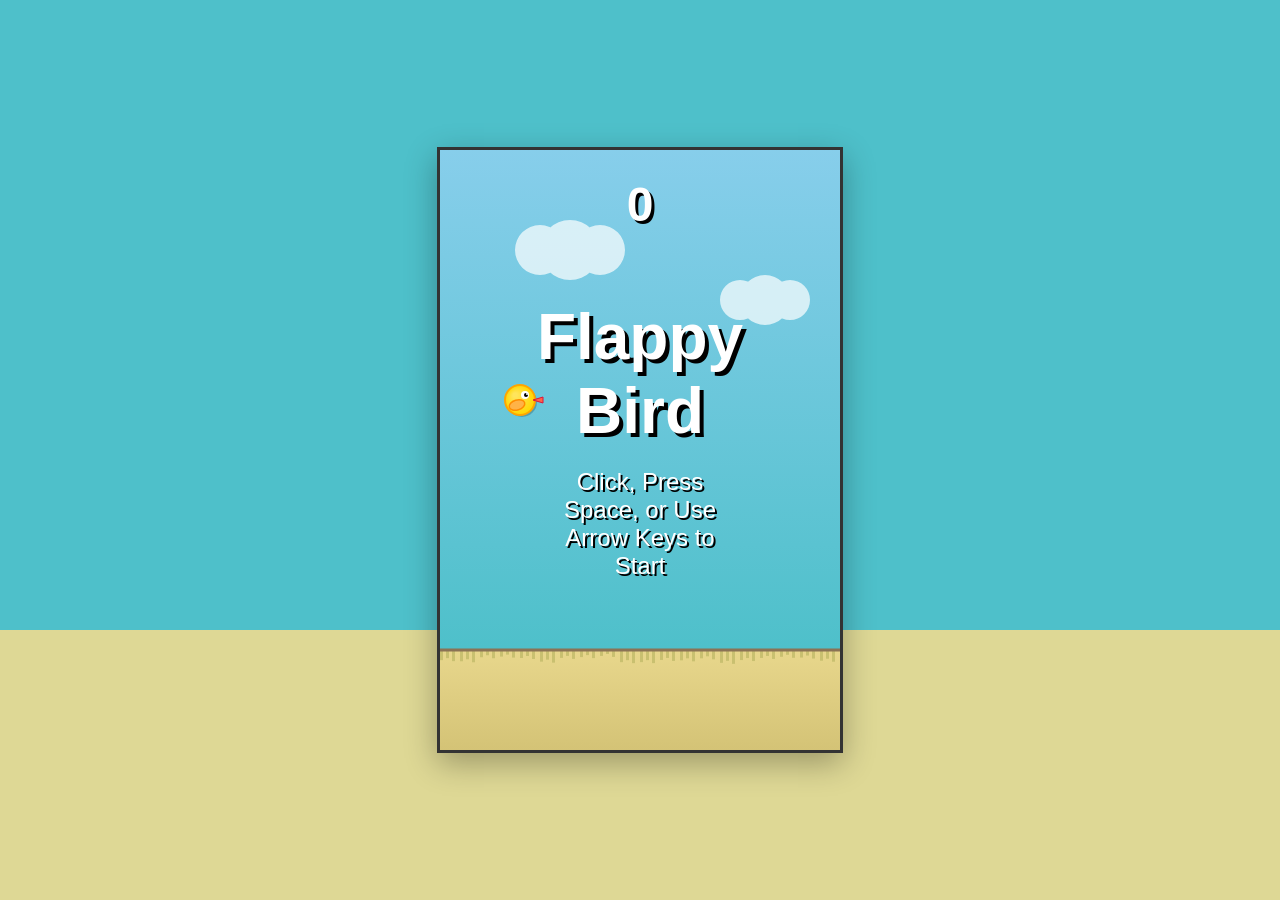
==== flappybird.html @ 7a99978a "Add files via upload" ====
<!DOCTYPE html>
<html lang="en">
<head>
    <meta charset="UTF-8">
    <meta name="viewport" content="width=device-width, initial-scale=1.0">
    <title>Flappy Bird</title>
    <style>
        body {
            margin: 0;
            padding: 0;
            display: flex;
            justify-content: center;
            align-items: center;
            min-height: 100vh;
            background: linear-gradient(to bottom, #4ec0ca 0%, #4ec0ca 70%, #ded895 70%);
            font-family: 'Arial', sans-serif;
        }
        
        #gameContainer {
            position: relative;
            box-shadow: 0 10px 30px rgba(0,0,0,0.3);
        }
        
        canvas {
            display: block;
            border: 3px solid #333;
        }
        
        #score {
            position: absolute;
            top: 30px;
            left: 50%;
            transform: translateX(-50%);
            font-size: 48px;
            color: white;
            text-shadow: 3px 3px 0 #000;
            font-weight: bold;
            z-index: 10;
        }
        
        #gameOver {
            position: absolute;
            top: 50%;
            left: 50%;
            transform: translate(-50%, -50%);
            text-align: center;
            color: white;
            display: none;
            z-index: 20;
        }
        
        #gameOver h1 {
            font-size: 64px;
            margin: 0;
            text-shadow: 4px 4px 0 #000;
        }
        
        #gameOver p {
            font-size: 24px;
            margin: 20px 0;
            text-shadow: 2px 2px 0 #000;
        }
        
        #gameOver button {
            font-size: 24px;
            padding: 15px 40px;
            background: #ffa500;
            border: 3px solid #333;
            border-radius: 10px;
            cursor: pointer;
            font-weight: bold;
            color: white;
            text-shadow: 2px 2px 0 #000;
        }
        
        #gameOver button:hover {
            background: #ff8c00;
            transform: scale(1.05);
        }
        
        #startScreen {
            position: absolute;
            top: 50%;
            left: 50%;
            transform: translate(-50%, -50%);
            text-align: center;
            color: white;
            z-index: 20;
        }
        
        #startScreen h1 {
            font-size: 64px;
            margin: 0;
            text-shadow: 4px 4px 0 #000;
        }
        
        #startScreen p {
            font-size: 24px;
            margin: 20px 0;
            text-shadow: 2px 2px 0 #000;
        }
    </style>
</head>
<body>
    <div id="gameContainer">
        <canvas id="gameCanvas" width="400" height="600"></canvas>
        <div id="score">0</div>
        <div id="startScreen">
            <h1>Flappy Bird</h1>
            <p>Click, Press Space, or Use Arrow Keys to Start</p>
        </div>
        <div id="gameOver">
            <h1>Game Over!</h1>
            <p>Score: <span id="finalScore">0</span></p>
            <button onclick="restartGame()">Play Again</button>
        </div>
    </div>

    <script>
        const canvas = document.getElementById('gameCanvas');
        const ctx = canvas.getContext('2d');
        const scoreEl = document.getElementById('score');
        const gameOverEl = document.getElementById('gameOver');
        const finalScoreEl = document.getElementById('finalScore');
        const startScreenEl = document.getElementById('startScreen');

        let gameStarted = false;
        let gameActive = false;
        let score = 0;
        let frames = 0;

        const bird = {
            x: 80,
            y: 250,
            radius: 15,
            velocity: 0,
            gravity: 0.3,
            jump: -6.5
        };

        const pipes = [];
        const pipeWidth = 60;
        const pipeGap = 220;
        const pipeSpeed = 2;

        function createPipe() {
            const minHeight = 80;
            const maxHeight = canvas.height - pipeGap - minHeight - 120;
            const height = Math.floor(Math.random() * (maxHeight - minHeight + 1)) + minHeight;
            
            pipes.push({
                x: canvas.width,
                top: height,
                bottom: height + pipeGap,
                scored: false
            });
        }

        function drawBird() {
            const angle = Math.min(bird.velocity * 3, 90) * Math.PI / 180;
            
            ctx.save();
            ctx.translate(bird.x, bird.y);
            ctx.rotate(angle);
            
            // Body shadow
            ctx.fillStyle = 'rgba(0, 0, 0, 0.2)';
            ctx.beginPath();
            ctx.arc(2, 2, bird.radius, 0, Math.PI * 2);
            ctx.fill();
            
            // Body
            const gradient = ctx.createRadialGradient(-5, -5, 2, 0, 0, bird.radius);
            gradient.addColorStop(0, '#FFE55C');
            gradient.addColorStop(1, '#FFD700');
            ctx.fillStyle = gradient;
            ctx.beginPath();
            ctx.arc(0, 0, bird.radius, 0, Math.PI * 2);
            ctx.fill();
            
            // Body outline
            ctx.strokeStyle = '#FFA500';
            ctx.lineWidth = 2;
            ctx.stroke();
            
            // Wing
            ctx.fillStyle = '#FFB347';
            ctx.beginPath();
            ctx.ellipse(-3, 5, 8, 5, -0.3, 0, Math.PI * 2);
            ctx.fill();
            ctx.strokeStyle = '#FF8C00';
            ctx.lineWidth = 1.5;
            ctx.stroke();
            
            // Beak
            ctx.fillStyle = '#FF6347';
            ctx.beginPath();
            ctx.moveTo(bird.radius - 2, 0);
            ctx.lineTo(bird.radius + 8, -3);
            ctx.lineTo(bird.radius + 8, 3);
            ctx.closePath();
            ctx.fill();
            ctx.strokeStyle = '#DC143C';
            ctx.lineWidth = 1;
            ctx.stroke();
            
            // Eye white
            ctx.fillStyle = '#FFF';
            ctx.beginPath();
            ctx.arc(5, -5, 4, 0, Math.PI * 2);
            ctx.fill();
            
            // Eye pupil
            ctx.fillStyle = '#000';
            ctx.beginPath();
            ctx.arc(6, -5, 2, 0, Math.PI * 2);
            ctx.fill();
            
            // Eye shine
            ctx.fillStyle = '#FFF';
            ctx.beginPath();
            ctx.arc(7, -6, 1, 0, Math.PI * 2);
            ctx.fill();
            
            ctx.restore();
        }

        function drawPipes() {
            pipes.forEach(pipe => {
                // Pipe gradient
                const topGradient = ctx.createLinearGradient(pipe.x, 0, pipe.x + pipeWidth, 0);
                topGradient.addColorStop(0, '#66BB6A');
                topGradient.addColorStop(0.5, '#4CAF50');
                topGradient.addColorStop(1, '#388E3C');
                
                // Top pipe body
                ctx.fillStyle = topGradient;
                ctx.fillRect(pipe.x, 0, pipeWidth, pipe.top);
                
                // Top pipe cap
                ctx.fillStyle = '#66BB6A';
                ctx.fillRect(pipe.x - 5, pipe.top - 30, pipeWidth + 10, 30);
                
                // Pipe highlights
                ctx.fillStyle = 'rgba(255, 255, 255, 0.2)';
                ctx.fillRect(pipe.x + 5, 0, 8, pipe.top - 30);
                ctx.fillRect(pipe.x + 5, pipe.top - 30, 8, 25);
                
                // Pipe border
                ctx.strokeStyle = '#2d5c2d';
                ctx.lineWidth = 3;
                ctx.strokeRect(pipe.x, 0, pipeWidth, pipe.top);
                ctx.strokeRect(pipe.x - 5, pipe.top - 30, pipeWidth + 10, 30);
                
                // Bottom pipe
                const bottomGradient = ctx.createLinearGradient(pipe.x, 0, pipe.x + pipeWidth, 0);
                bottomGradient.addColorStop(0, '#66BB6A');
                bottomGradient.addColorStop(0.5, '#4CAF50');
                bottomGradient.addColorStop(1, '#388E3C');
                
                ctx.fillStyle = bottomGradient;
                ctx.fillRect(pipe.x, pipe.bottom, pipeWidth, canvas.height - pipe.bottom);
                
                // Bottom pipe cap
                ctx.fillStyle = '#66BB6A';
                ctx.fillRect(pipe.x - 5, pipe.bottom, pipeWidth + 10, 30);
                
                // Pipe highlights
                ctx.fillStyle = 'rgba(255, 255, 255, 0.2)';
                ctx.fillRect(pipe.x + 5, pipe.bottom + 5, 8, canvas.height - pipe.bottom - 105);
                ctx.fillRect(pipe.x + 5, pipe.bottom, 8, 25);
                
                // Pipe border
                ctx.strokeStyle = '#2d5c2d';
                ctx.strokeRect(pipe.x, pipe.bottom, pipeWidth, canvas.height - pipe.bottom);
                ctx.strokeRect(pipe.x - 5, pipe.bottom, pipeWidth + 10, 30);
            });
        }

        function updateBird() {
            bird.velocity += bird.gravity;
            bird.y += bird.velocity;
            
            if (bird.y + bird.radius > canvas.height - 100) {
                bird.y = canvas.height - 100 - bird.radius;
                endGame();
            }
            
            if (bird.y - bird.radius < 0) {
                bird.y = bird.radius;
                bird.velocity = 0;
            }
        }

        function updatePipes() {
            if (frames % 110 === 0) {
                createPipe();
            }
            
            pipes.forEach((pipe, index) => {
                pipe.x -= pipeSpeed;
                
                if (pipe.x + pipeWidth < 0) {
                    pipes.splice(index, 1);
                }
                
                if (!pipe.scored && pipe.x + pipeWidth < bird.x) {
                    score++;
                    scoreEl.textContent = score;
                    pipe.scored = true;
                }
                
                if (
                    bird.x + bird.radius > pipe.x &&
                    bird.x - bird.radius < pipe.x + pipeWidth &&
                    (bird.y - bird.radius < pipe.top || bird.y + bird.radius > pipe.bottom)
                ) {
                    endGame();
                }
            });
        }

        function drawGround() {
            // Ground gradient
            const groundGradient = ctx.createLinearGradient(0, canvas.height - 100, 0, canvas.height);
            groundGradient.addColorStop(0, '#E8D78C');
            groundGradient.addColorStop(1, '#D4C376');
            ctx.fillStyle = groundGradient;
            ctx.fillRect(0, canvas.height - 100, canvas.width, 100);
            
            // Grass texture
            ctx.fillStyle = '#C9C070';
            for (let i = 0; i < canvas.width; i += 20) {
                const height = Math.random() * 8 + 5;
                ctx.fillRect(i, canvas.height - 100, 3, height);
                ctx.fillRect(i + 6, canvas.height - 100, 3, height - 2);
                ctx.fillRect(i + 12, canvas.height - 100, 3, height + 1);
            }
            
            // Ground border
            ctx.strokeStyle = '#8B7355';
            ctx.lineWidth = 3;
            ctx.beginPath();
            ctx.moveTo(0, canvas.height - 100);
            ctx.lineTo(canvas.width, canvas.height - 100);
            ctx.stroke();
        }

        function draw() {
            ctx.clearRect(0, 0, canvas.width, canvas.height);
            
            // Sky gradient
            const skyGradient = ctx.createLinearGradient(0, 0, 0, canvas.height - 100);
            skyGradient.addColorStop(0, '#87CEEB');
            skyGradient.addColorStop(1, '#4EC0CA');
            ctx.fillStyle = skyGradient;
            ctx.fillRect(0, 0, canvas.width, canvas.height - 100);
            
            // Clouds
            drawClouds();
            
            drawGround();
            drawPipes();
            drawBird();
        }
        
        function drawClouds() {
            ctx.fillStyle = 'rgba(255, 255, 255, 0.7)';
            const cloudOffset = (frames * 0.3) % 500;
            
            // Cloud 1
            ctx.beginPath();
            ctx.arc(100 - cloudOffset, 100, 25, 0, Math.PI * 2);
            ctx.arc(130 - cloudOffset, 100, 30, 0, Math.PI * 2);
            ctx.arc(160 - cloudOffset, 100, 25, 0, Math.PI * 2);
            ctx.fill();
            
            // Cloud 2
            ctx.beginPath();
            ctx.arc(300 - cloudOffset, 150, 20, 0, Math.PI * 2);
            ctx.arc(325 - cloudOffset, 150, 25, 0, Math.PI * 2);
            ctx.arc(350 - cloudOffset, 150, 20, 0, Math.PI * 2);
            ctx.fill();
            
            // Cloud 3
            ctx.beginPath();
            ctx.arc(500 - cloudOffset, 80, 22, 0, Math.PI * 2);
            ctx.arc(530 - cloudOffset, 80, 28, 0, Math.PI * 2);
            ctx.arc(560 - cloudOffset, 80, 22, 0, Math.PI * 2);
            ctx.fill();
        }

        function gameLoop() {
            if (!gameActive) return;
            
            frames++;
            updateBird();
            updatePipes();
            draw();
            
            requestAnimationFrame(gameLoop);
        }

        function jump() {
            if (!gameStarted) {
                startGame();
            }
            if (gameActive) {
                bird.velocity = bird.jump;
            }
        }

        function startGame() {
            gameStarted = true;
            gameActive = true;
            startScreenEl.style.display = 'none';
            gameLoop();
        }

        function endGame() {
            gameActive = false;
            gameOverEl.style.display = 'block';
            finalScoreEl.textContent = score;
        }

        function restartGame() {
            bird.y = 250;
            bird.velocity = 0;
            pipes.length = 0;
            score = 0;
            frames = 0;
            scoreEl.textContent = '0';
            gameOverEl.style.display = 'none';
            gameActive = true;
            gameLoop();
        }

        canvas.addEventListener('click', jump);
        document.addEventListener('keydown', (e) => {
            if (e.code === 'Space' || e.code === 'ArrowUp' || e.code === 'ArrowDown' || e.code === 'ArrowLeft' || e.code === 'ArrowRight') {
                e.preventDefault();
                jump();
            }
        });

        draw();
    </script>
</body>
</html>
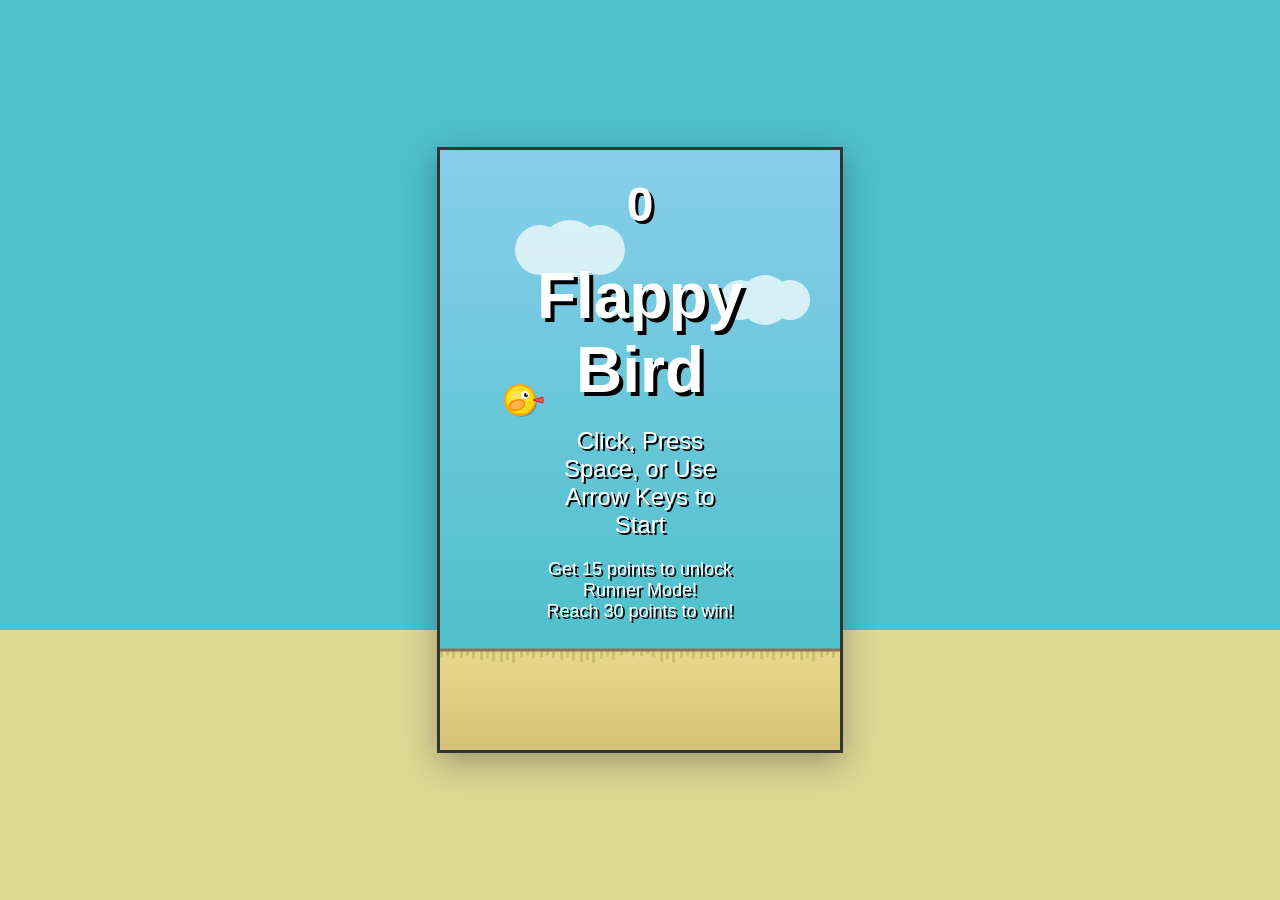
==== commit 3281dd68: "Add files via upload" ====
--- a/flappybird.html
+++ b/flappybird.html
@@ -38,6 +38,19 @@
             z-index: 10;
         }
         
+        #modeIndicator {
+            position: absolute;
+            top: 80px;
+            left: 50%;
+            transform: translateX(-50%);
+            font-size: 24px;
+            color: #FFD700;
+            text-shadow: 2px 2px 0 #000;
+            font-weight: bold;
+            z-index: 10;
+            display: none;
+        }
+        
         #gameOver {
             position: absolute;
             top: 50%;
@@ -99,19 +112,68 @@
             margin: 20px 0;
             text-shadow: 2px 2px 0 #000;
         }
+        
+        #winScreen {
+            position: absolute;
+            top: 50%;
+            left: 50%;
+            transform: translate(-50%, -50%);
+            text-align: center;
+            color: white;
+            display: none;
+            z-index: 20;
+        }
+        
+        #winScreen h1 {
+            font-size: 72px;
+            margin: 0;
+            color: #FFD700;
+            text-shadow: 4px 4px 0 #000;
+        }
+        
+        #winScreen p {
+            font-size: 28px;
+            margin: 20px 0;
+            text-shadow: 2px 2px 0 #000;
+        }
+        
+        #winScreen button {
+            font-size: 24px;
+            padding: 15px 40px;
+            background: #4CAF50;
+            border: 3px solid #333;
+            border-radius: 10px;
+            cursor: pointer;
+            font-weight: bold;
+            color: white;
+            text-shadow: 2px 2px 0 #000;
+        }
+        
+        #winScreen button:hover {
+            background: #45a049;
+            transform: scale(1.05);
+        }
     </style>
 </head>
 <body>
     <div id="gameContainer">
         <canvas id="gameCanvas" width="400" height="600"></canvas>
         <div id="score">0</div>
+        <div id="modeIndicator">RUNNER MODE!</div>
         <div id="startScreen">
             <h1>Flappy Bird</h1>
             <p>Click, Press Space, or Use Arrow Keys to Start</p>
+            <p style="font-size: 18px;">Get 15 points to unlock Runner Mode!<br>Reach 30 points to win!</p>
         </div>
         <div id="gameOver">
             <h1>Game Over!</h1>
             <p>Score: <span id="finalScore">0</span></p>
+            <button onclick="restartGame()">Play Again</button>
+        </div>
+        <div id="winScreen">
+            <h1>YOU WIN!</h1>
+            <p>Congratulations! You reached 30 points!</p>
+            <p>Final Score: <span id="winScore">30</span></p>
             <button onclick="restartGame()">Play Again</button>
         </div>
     </div>
@@ -123,11 +185,15 @@
         const gameOverEl = document.getElementById('gameOver');
         const finalScoreEl = document.getElementById('finalScore');
         const startScreenEl = document.getElementById('startScreen');
+        const winScreenEl = document.getElementById('winScreen');
+        const winScoreEl = document.getElementById('winScore');
+        const modeIndicatorEl = document.getElementById('modeIndicator');
 
         let gameStarted = false;
         let gameActive = false;
         let score = 0;
         let frames = 0;
+        let gameMode = 'flappy'; // 'flappy' or 'runner'
 
         const bird = {
             x: 80,
@@ -135,13 +201,19 @@
             radius: 15,
             velocity: 0,
             gravity: 0.3,
-            jump: -6.5
+            jump: -6.5,
+            runnerY: 0,
+            onGround: false
         };
 
         const pipes = [];
+        const obstacles = [];
         const pipeWidth = 60;
         const pipeGap = 220;
         const pipeSpeed = 2;
+        const obstacleWidth = 40;
+        const obstacleHeight = 40;
+        const runnerSpeed = 4;
 
         function createPipe() {
             const minHeight = 80;
@@ -156,20 +228,76 @@
             });
         }
 
+        function createObstacle() {
+            const patterns = ['single', 'double', 'triple', 'gap'];
+            const pattern = patterns[Math.floor(Math.random() * patterns.length)];
+            
+            const groundY = canvas.height - 100;
+            
+            if (pattern === 'single') {
+                obstacles.push({
+                    x: canvas.width,
+                    y: groundY - obstacleHeight,
+                    width: obstacleWidth,
+                    height: obstacleHeight,
+                    scored: false
+                });
+            } else if (pattern === 'double') {
+                obstacles.push({
+                    x: canvas.width,
+                    y: groundY - obstacleHeight,
+                    width: obstacleWidth,
+                    height: obstacleHeight,
+                    scored: false
+                });
+                obstacles.push({
+                    x: canvas.width + obstacleWidth + 20,
+                    y: groundY - obstacleHeight,
+                    width: obstacleWidth,
+                    height: obstacleHeight,
+                    scored: false
+                });
+            } else if (pattern === 'triple') {
+                for (let i = 0; i < 3; i++) {
+                    obstacles.push({
+                        x: canvas.width + i * (obstacleWidth + 15),
+                        y: groundY - obstacleHeight * (i % 2 + 1),
+                        width: obstacleWidth,
+                        height: obstacleHeight * (i % 2 + 1),
+                        scored: false
+                    });
+                }
+            } else if (pattern === 'gap') {
+                obstacles.push({
+                    x: canvas.width,
+                    y: groundY - obstacleHeight * 2,
+                    width: obstacleWidth,
+                    height: obstacleHeight * 2,
+                    scored: false
+                });
+            }
+        }
+
         function drawBird() {
+            if (gameMode === 'runner') {
+                drawRunnerBird();
+            } else {
+                drawFlyingBird();
+            }
+        }
+
+        function drawFlyingBird() {
             const angle = Math.min(bird.velocity * 3, 90) * Math.PI / 180;
             
             ctx.save();
             ctx.translate(bird.x, bird.y);
             ctx.rotate(angle);
             
-            // Body shadow
             ctx.fillStyle = 'rgba(0, 0, 0, 0.2)';
             ctx.beginPath();
             ctx.arc(2, 2, bird.radius, 0, Math.PI * 2);
             ctx.fill();
             
-            // Body
             const gradient = ctx.createRadialGradient(-5, -5, 2, 0, 0, bird.radius);
             gradient.addColorStop(0, '#FFE55C');
             gradient.addColorStop(1, '#FFD700');
@@ -178,12 +306,10 @@
             ctx.arc(0, 0, bird.radius, 0, Math.PI * 2);
             ctx.fill();
             
-            // Body outline
             ctx.strokeStyle = '#FFA500';
             ctx.lineWidth = 2;
             ctx.stroke();
             
-            // Wing
             ctx.fillStyle = '#FFB347';
             ctx.beginPath();
             ctx.ellipse(-3, 5, 8, 5, -0.3, 0, Math.PI * 2);
@@ -192,7 +318,6 @@
             ctx.lineWidth = 1.5;
             ctx.stroke();
             
-            // Beak
             ctx.fillStyle = '#FF6347';
             ctx.beginPath();
             ctx.moveTo(bird.radius - 2, 0);
@@ -204,55 +329,90 @@
             ctx.lineWidth = 1;
             ctx.stroke();
             
-            // Eye white
             ctx.fillStyle = '#FFF';
             ctx.beginPath();
             ctx.arc(5, -5, 4, 0, Math.PI * 2);
             ctx.fill();
             
-            // Eye pupil
             ctx.fillStyle = '#000';
             ctx.beginPath();
             ctx.arc(6, -5, 2, 0, Math.PI * 2);
             ctx.fill();
             
-            // Eye shine
             ctx.fillStyle = '#FFF';
             ctx.beginPath();
             ctx.arc(7, -6, 1, 0, Math.PI * 2);
             ctx.fill();
+            
+            ctx.restore();
+        }
+
+        function drawRunnerBird() {
+            const size = 30;
+            const x = bird.x;
+            const y = bird.runnerY;
+            
+            ctx.save();
+            
+            ctx.fillStyle = 'rgba(0, 0, 0, 0.2)';
+            ctx.fillRect(x + 2, y + 2, size, size);
+            
+            const gradient = ctx.createLinearGradient(x, y, x + size, y + size);
+            gradient.addColorStop(0, '#FFE55C');
+            gradient.addColorStop(1, '#FFD700');
+            ctx.fillStyle = gradient;
+            ctx.fillRect(x, y, size, size);
+            
+            ctx.strokeStyle = '#FFA500';
+            ctx.lineWidth = 3;
+            ctx.strokeRect(x, y, size, size);
+            
+            ctx.fillStyle = '#000';
+            ctx.fillRect(x + 8, y + 8, 6, 6);
+            ctx.fillRect(x + 20, y + 8, 6, 6);
+            
+            ctx.fillStyle = '#FF6347';
+            ctx.beginPath();
+            ctx.moveTo(x + size, y + 15);
+            ctx.lineTo(x + size + 8, y + 12);
+            ctx.lineTo(x + size + 8, y + 18);
+            ctx.closePath();
+            ctx.fill();
+            
+            const legOffset = Math.sin(frames * 0.2) * 3;
+            ctx.fillStyle = '#FFA500';
+            ctx.fillRect(x + 8, y + size, 4, 10 + legOffset);
+            ctx.fillRect(x + 18, y + size, 4, 10 - legOffset);
+            
+            ctx.fillStyle = '#FF8C00';
+            ctx.fillRect(x + 6, y + size + 10 + legOffset, 8, 3);
+            ctx.fillRect(x + 16, y + size + 10 - legOffset, 8, 3);
             
             ctx.restore();
         }
 
         function drawPipes() {
             pipes.forEach(pipe => {
-                // Pipe gradient
                 const topGradient = ctx.createLinearGradient(pipe.x, 0, pipe.x + pipeWidth, 0);
                 topGradient.addColorStop(0, '#66BB6A');
                 topGradient.addColorStop(0.5, '#4CAF50');
                 topGradient.addColorStop(1, '#388E3C');
                 
-                // Top pipe body
                 ctx.fillStyle = topGradient;
                 ctx.fillRect(pipe.x, 0, pipeWidth, pipe.top);
                 
-                // Top pipe cap
                 ctx.fillStyle = '#66BB6A';
                 ctx.fillRect(pipe.x - 5, pipe.top - 30, pipeWidth + 10, 30);
                 
-                // Pipe highlights
                 ctx.fillStyle = 'rgba(255, 255, 255, 0.2)';
                 ctx.fillRect(pipe.x + 5, 0, 8, pipe.top - 30);
                 ctx.fillRect(pipe.x + 5, pipe.top - 30, 8, 25);
                 
-                // Pipe border
                 ctx.strokeStyle = '#2d5c2d';
                 ctx.lineWidth = 3;
                 ctx.strokeRect(pipe.x, 0, pipeWidth, pipe.top);
                 ctx.strokeRect(pipe.x - 5, pipe.top - 30, pipeWidth + 10, 30);
                 
-                // Bottom pipe
                 const bottomGradient = ctx.createLinearGradient(pipe.x, 0, pipe.x + pipeWidth, 0);
                 bottomGradient.addColorStop(0, '#66BB6A');
                 bottomGradient.addColorStop(0.5, '#4CAF50');
@@ -261,34 +421,71 @@
                 ctx.fillStyle = bottomGradient;
                 ctx.fillRect(pipe.x, pipe.bottom, pipeWidth, canvas.height - pipe.bottom);
                 
-                // Bottom pipe cap
                 ctx.fillStyle = '#66BB6A';
                 ctx.fillRect(pipe.x - 5, pipe.bottom, pipeWidth + 10, 30);
                 
-                // Pipe highlights
                 ctx.fillStyle = 'rgba(255, 255, 255, 0.2)';
                 ctx.fillRect(pipe.x + 5, pipe.bottom + 5, 8, canvas.height - pipe.bottom - 105);
                 ctx.fillRect(pipe.x + 5, pipe.bottom, 8, 25);
                 
-                // Pipe border
                 ctx.strokeStyle = '#2d5c2d';
                 ctx.strokeRect(pipe.x, pipe.bottom, pipeWidth, canvas.height - pipe.bottom);
                 ctx.strokeRect(pipe.x - 5, pipe.bottom, pipeWidth + 10, 30);
             });
         }
 
+        function drawObstacles() {
+            obstacles.forEach(obs => {
+                const gradient = ctx.createLinearGradient(obs.x, obs.y, obs.x + obs.width, obs.y + obs.height);
+                gradient.addColorStop(0, '#E74C3C');
+                gradient.addColorStop(1, '#C0392B');
+                
+                ctx.fillStyle = gradient;
+                ctx.fillRect(obs.x, obs.y, obs.width, obs.height);
+                
+                ctx.fillStyle = 'rgba(255, 255, 255, 0.3)';
+                ctx.fillRect(obs.x + 5, obs.y + 5, obs.width - 10, obs.height / 3);
+                
+                ctx.strokeStyle = '#922B21';
+                ctx.lineWidth = 3;
+                ctx.strokeRect(obs.x, obs.y, obs.width, obs.height);
+                
+                ctx.fillStyle = '#000';
+                ctx.font = 'bold 20px Arial';
+                ctx.textAlign = 'center';
+                ctx.fillText('!', obs.x + obs.width / 2, obs.y + obs.height / 2 + 7);
+            });
+        }
+
         function updateBird() {
-            bird.velocity += bird.gravity;
-            bird.y += bird.velocity;
-            
-            if (bird.y + bird.radius > canvas.height - 100) {
-                bird.y = canvas.height - 100 - bird.radius;
-                endGame();
-            }
-            
-            if (bird.y - bird.radius < 0) {
-                bird.y = bird.radius;
-                bird.velocity = 0;
+            if (gameMode === 'flappy') {
+                bird.velocity += bird.gravity;
+                bird.y += bird.velocity;
+                
+                if (bird.y + bird.radius > canvas.height - 100) {
+                    bird.y = canvas.height - 100 - bird.radius;
+                    endGame();
+                }
+                
+                if (bird.y - bird.radius < 0) {
+                    bird.y = bird.radius;
+                    bird.velocity = 0;
+                }
+            } else {
+                const groundY = canvas.height - 100 - 30 - 13;
+                
+                if (!bird.onGround) {
+                    bird.velocity += bird.gravity * 1.2;
+                    bird.runnerY += bird.velocity;
+                    
+                    if (bird.runnerY >= groundY) {
+                        bird.runnerY = groundY;
+                        bird.velocity = 0;
+                        bird.onGround = true;
+                    }
+                } else {
+                    bird.runnerY = groundY;
+                }
             }
         }
 
@@ -308,6 +505,10 @@
                     score++;
                     scoreEl.textContent = score;
                     pipe.scored = true;
+                    
+                    if (score === 15) {
+                        switchToRunnerMode();
+                    }
                 }
                 
                 if (
@@ -320,15 +521,64 @@
             });
         }
 
+        function updateObstacles() {
+            if (frames % 80 === 0) {
+                createObstacle();
+            }
+            
+            obstacles.forEach((obs, index) => {
+                obs.x -= runnerSpeed;
+                
+                if (obs.x + obs.width < 0) {
+                    obstacles.splice(index, 1);
+                }
+                
+                if (!obs.scored && obs.x + obs.width < bird.x) {
+                    score++;
+                    scoreEl.textContent = score;
+                    obs.scored = true;
+                    
+                    if (score >= 30) {
+                        winGame();
+                    }
+                }
+                
+                const birdLeft = bird.x;
+                const birdRight = bird.x + 30;
+                const birdTop = bird.runnerY;
+                const birdBottom = bird.runnerY + 30;
+                
+                if (
+                    birdRight > obs.x &&
+                    birdLeft < obs.x + obs.width &&
+                    birdBottom > obs.y &&
+                    birdTop < obs.y + obs.height
+                ) {
+                    endGame();
+                }
+            });
+        }
+
+        function switchToRunnerMode() {
+            gameMode = 'runner';
+            pipes.length = 0;
+            bird.runnerY = canvas.height - 100 - 30 - 13;
+            bird.onGround = true;
+            bird.velocity = 0;
+            modeIndicatorEl.style.display = 'block';
+            
+            setTimeout(() => {
+                modeIndicatorEl.style.display = 'none';
+            }, 3000);
+        }
+
         function drawGround() {
-            // Ground gradient
             const groundGradient = ctx.createLinearGradient(0, canvas.height - 100, 0, canvas.height);
             groundGradient.addColorStop(0, '#E8D78C');
             groundGradient.addColorStop(1, '#D4C376');
             ctx.fillStyle = groundGradient;
             ctx.fillRect(0, canvas.height - 100, canvas.width, 100);
             
-            // Grass texture
             ctx.fillStyle = '#C9C070';
             for (let i = 0; i < canvas.width; i += 20) {
                 const height = Math.random() * 8 + 5;
@@ -337,7 +587,6 @@
                 ctx.fillRect(i + 12, canvas.height - 100, 3, height + 1);
             }
             
-            // Ground border
             ctx.strokeStyle = '#8B7355';
             ctx.lineWidth = 3;
             ctx.beginPath();
@@ -349,18 +598,27 @@
         function draw() {
             ctx.clearRect(0, 0, canvas.width, canvas.height);
             
-            // Sky gradient
             const skyGradient = ctx.createLinearGradient(0, 0, 0, canvas.height - 100);
-            skyGradient.addColorStop(0, '#87CEEB');
-            skyGradient.addColorStop(1, '#4EC0CA');
+            if (gameMode === 'runner') {
+                skyGradient.addColorStop(0, '#FF6B6B');
+                skyGradient.addColorStop(1, '#FF8E53');
+            } else {
+                skyGradient.addColorStop(0, '#87CEEB');
+                skyGradient.addColorStop(1, '#4EC0CA');
+            }
             ctx.fillStyle = skyGradient;
             ctx.fillRect(0, 0, canvas.width, canvas.height - 100);
             
-            // Clouds
             drawClouds();
             
             drawGround();
-            drawPipes();
+            
+            if (gameMode === 'flappy') {
+                drawPipes();
+            } else {
+                drawObstacles();
+            }
+            
             drawBird();
         }
         
@@ -368,21 +626,18 @@
             ctx.fillStyle = 'rgba(255, 255, 255, 0.7)';
             const cloudOffset = (frames * 0.3) % 500;
             
-            // Cloud 1
             ctx.beginPath();
             ctx.arc(100 - cloudOffset, 100, 25, 0, Math.PI * 2);
             ctx.arc(130 - cloudOffset, 100, 30, 0, Math.PI * 2);
             ctx.arc(160 - cloudOffset, 100, 25, 0, Math.PI * 2);
             ctx.fill();
             
-            // Cloud 2
             ctx.beginPath();
             ctx.arc(300 - cloudOffset, 150, 20, 0, Math.PI * 2);
             ctx.arc(325 - cloudOffset, 150, 25, 0, Math.PI * 2);
             ctx.arc(350 - cloudOffset, 150, 20, 0, Math.PI * 2);
             ctx.fill();
             
-            // Cloud 3
             ctx.beginPath();
             ctx.arc(500 - cloudOffset, 80, 22, 0, Math.PI * 2);
             ctx.arc(530 - cloudOffset, 80, 28, 0, Math.PI * 2);
@@ -395,7 +650,13 @@
             
             frames++;
             updateBird();
-            updatePipes();
+            
+            if (gameMode === 'flappy') {
+                updatePipes();
+            } else {
+                updateObstacles();
+            }
+            
             draw();
             
             requestAnimationFrame(gameLoop);
@@ -406,7 +667,14 @@
                 startGame();
             }
             if (gameActive) {
-                bird.velocity = bird.jump;
+                if (gameMode === 'flappy') {
+                    bird.velocity = bird.jump;
+                } else {
+                    if (bird.onGround) {
+                        bird.velocity = -8;
+                        bird.onGround = false;
+                    }
+                }
             }
         }
 
@@ -423,14 +691,26 @@
             finalScoreEl.textContent = score;
         }
 
+        function winGame() {
+            gameActive = false;
+            winScreenEl.style.display = 'block';
+            winScoreEl.textContent = score;
+        }
+
         function restartGame() {
+            gameMode = 'flappy';
             bird.y = 250;
+            bird.runnerY = 0;
             bird.velocity = 0;
+            bird.onGround = false;
             pipes.length = 0;
+            obstacles.length = 0;
             score = 0;
             frames = 0;
             scoreEl.textContent = '0';
             gameOverEl.style.display = 'none';
+            winScreenEl.style.display = 'none';
+            modeIndicatorEl.style.display = 'none';
             gameActive = true;
             gameLoop();
         }
